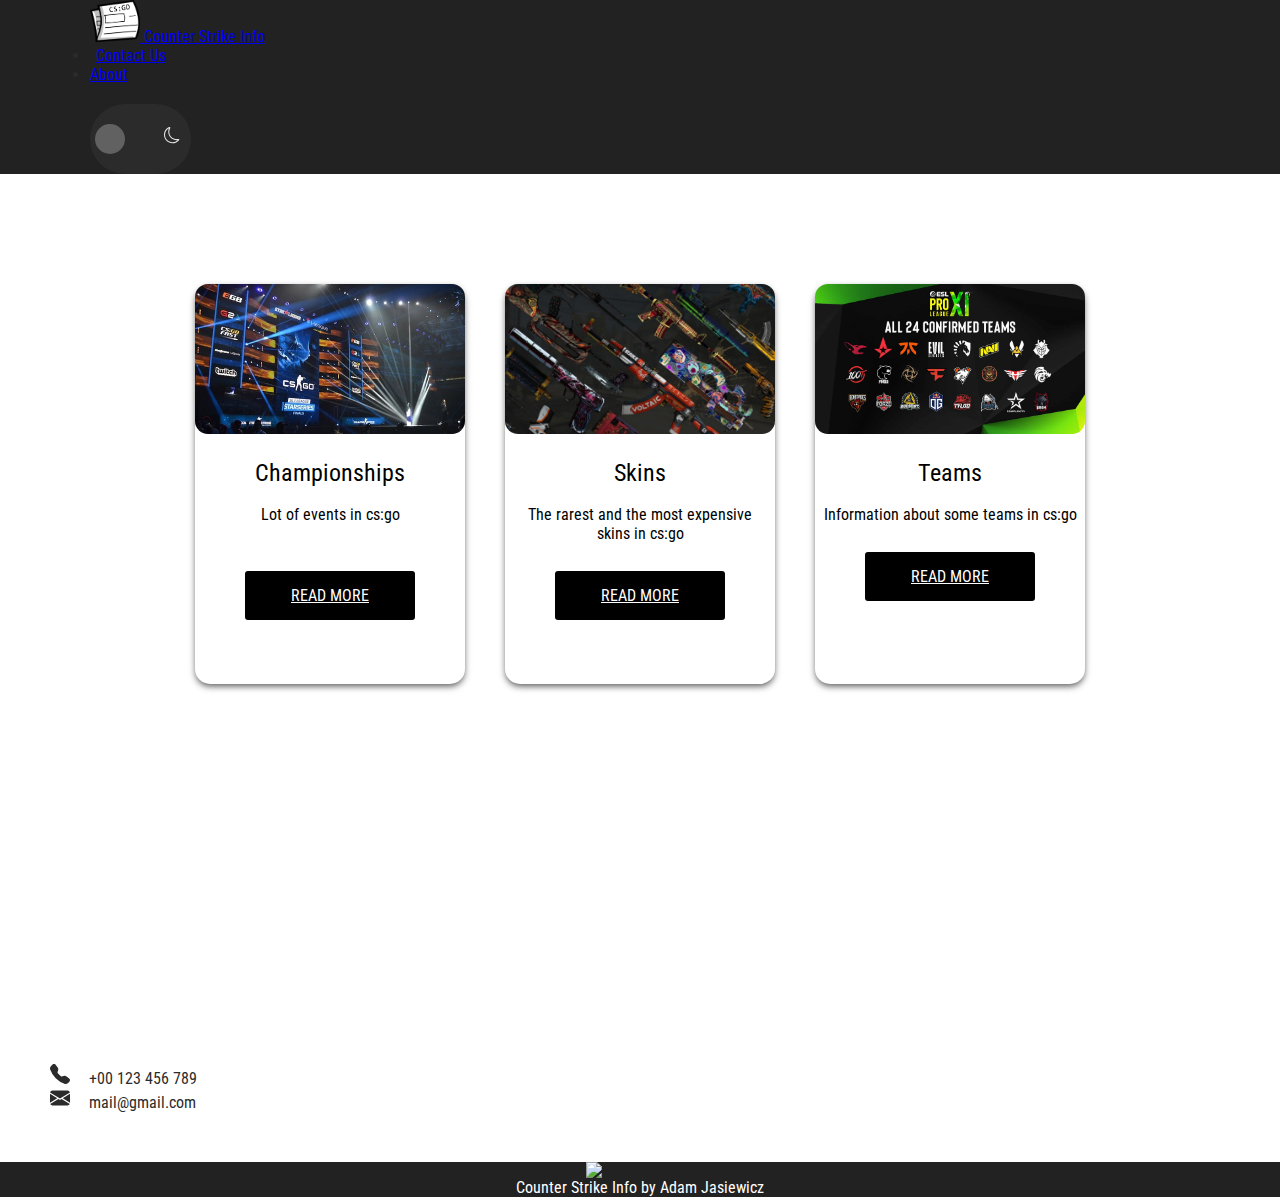
==== index/index.html @ 53d72b18 "first commit" ====
<!DOCTYPE html>
<html lang="en">
<head>
    <meta charset="UTF-8">
    <meta http-equiv="X-UA-Compatible" content="IE=edge">
    <meta name="viewport" content="width=device-width, initial-scale=1.0">
    <title>Counter Strike Info | Lot of things about cs:go word</title>
    <link href="https://cdn.jsdelivr.net/npm/bootstrap@5.1.3/dist/css/bootstrap.min.css" rel="stylesheet" integrity="sha384-1BmE4kWBq78iYhFldvKuhfTAU6auU8tT94WrHftjDbrCEXSU1oBoqyl2QvZ6jIW3" crossorigin="anonymous">
    <link rel="stylesheet" href="style.css">
    <link rel="icon" href="../IMG/LOGO2.png">
    <link rel="preconnect" href="https://fonts.googleapis.com">
    <link rel="preconnect" href="https://fonts.gstatic.com" crossorigin>
    <link href="https://fonts.googleapis.com/css2?family=Fredoka:wdth,wght@91.6,415;100,400&family=Roboto+Condensed&display=swap" rel="stylesheet">
</head>
<body>
      <nav class="navbar navbar-expand-lg navbar-dark" style="padding: 0 7vw; background-color: #222222;">
        <div class="container-fluid">
          <a class="navbar-brand" href="index.html">
            <img src="../IMG/LOGO2.png" width="50">
          </a>
          <a href="index.html" class="navbar-brand" style="font-size: 16px; margin: 0 !important;">Counter Strike Info</a>
          <button class="navbar-toggler" type="button" data-bs-toggle="collapse" data-bs-target="#navbarText" aria-controls="navbarText" aria-expanded="false" aria-label="Toggle navigation" style="border: none;">
            <span class="navbar-toggler-icon"></span>
          </button>
          <div class="collapse navbar-collapse" id="navbarText">
            <ul class="navbar-nav me-auto mb-2 mb-lg-0">
              <li class="nav-item">
                <a class="nav-link" data-bs-toggle="modal" data-bs-target=".bd-example-modal-sm" href="#" style="margin-left: 0.5vw;">Contact Us</a>
              </li>
              <li class="nav-item">
                <a class="nav-link" href="#">About</a>
              </li>
            </ul>
            <span class="navbar-text">
                <input type="checkbox" class="checkbox" id="checkbox" style="color: rgb(254, 255, 240);">
              <label for="checkbox" class="label" style="margin: 20px 0 20px 0;">
                <i class="bi bbi-brightness-high"><svg xmlns="http://www.w3.org/2000/svg" width="16" height="16" fill="currentColor" class="bi bi-brightness-high" viewBox="0 0 16 16">
                  <path d="M8 11a3 3 0 1 1 0-6 3 3 0 0 1 0 6zm0 1a4 4 0 1 0 0-8 4 4 0 0 0 0 8zM8 0a.5.5 0 0 1 .5.5v2a.5.5 0 0 1-1 0v-2A.5.5 0 0 1 8 0zm0 13a.5.5 0 0 1 .5.5v2a.5.5 0 0 1-1 0v-2A.5.5 0 0 1 8 13zm8-5a.5.5 0 0 1-.5.5h-2a.5.5 0 0 1 0-1h2a.5.5 0 0 1 .5.5zM3 8a.5.5 0 0 1-.5.5h-2a.5.5 0 0 1 0-1h2A.5.5 0 0 1 3 8zm10.657-5.657a.5.5 0 0 1 0 .707l-1.414 1.415a.5.5 0 1 1-.707-.708l1.414-1.414a.5.5 0 0 1 .707 0zm-9.193 9.193a.5.5 0 0 1 0 .707L3.05 13.657a.5.5 0 0 1-.707-.707l1.414-1.414a.5.5 0 0 1 .707 0zm9.193 2.121a.5.5 0 0 1-.707 0l-1.414-1.414a.5.5 0 0 1 .707-.707l1.414 1.414a.5.5 0 0 1 0 .707zM4.464 4.465a.5.5 0 0 1-.707 0L2.343 3.05a.5.5 0 1 1 .707-.707l1.414 1.414a.5.5 0 0 1 0 .708z"/>
                </svg></i>
                <i class="bi bi-moon"><svg xmlns="http://www.w3.org/2000/svg" width="16.3" height="16.3" fill="currentColor" class="bi bi-moon" viewBox="0 0 16 16">
                  <path d="M6 .278a.768.768 0 0 1 .08.858 7.208 7.208 0 0 0-.878 3.46c0 4.021 3.278 7.277 7.318 7.277.527 0 1.04-.055 1.533-.16a.787.787 0 0 1 .81.316.733.733 0 0 1-.031.893A8.349 8.349 0 0 1 8.344 16C3.734 16 0 12.286 0 7.71 0 4.266 2.114 1.312 5.124.06A.752.752 0 0 1 6 .278zM4.858 1.311A7.269 7.269 0 0 0 1.025 7.71c0 4.02 3.279 7.276 7.319 7.276a7.316 7.316 0 0 0 5.205-2.162c-.337.042-.68.063-1.029.063-4.61 0-8.343-3.714-8.343-8.29 0-1.167.242-2.278.681-3.286z"/>
                </svg></i>
                <div class="ball"> </div>
              </label>
            </span>
          </div>
        </div>
      </nav>
      <div class="main1">
            <section id="first-article" class="article">
                <div class="card">
                    <div class="card-image cs-1banner"></div>
                    <h2>Championships</h2>
                    <p>Lot of events in cs:go</p><br>
                    <a href="championschips.html">READ MORE</a>
                </div>
            </section>
            <section class="article">
                <div class="card">
                    <div class="card-image cs-2banner"></div>
                    <h2>Skins</h2>
                    <p>The rarest and the most expensive skins in cs:go</p>
                    <a href="skins.html">READ MORE</a>
                </div>
            </section>
            <section class="article">
              <div class="card">
                  <div class="card-image cs-3banner"></div>
                  <h2>Teams</h2>
                  <p>Information about some teams in cs:go</p>
                  <a href="teams.html">READ MORE</a>
              </div>
          </section>
        </div>

        
    





        
        <div class="modal fade bd-example-modal-sm" tabindex="-1" role="dialog" aria-labelledby="mySmallModalLabel" aria-hidden="true">
          <div class="modal-dialog modal-sm">
            <div class="modal-content" style="padding: 50px; top: 30vh;">
              <p><svg xmlns="http://www.w3.org/2000/svg" width="20" height="20" fill="currentColor" class="bi bi-telephone-fill" viewBox="0 0 16 16">
                <path fill-rule="evenodd" d="M1.885.511a1.745 1.745 0 0 1 2.61.163L6.29 2.98c.329.423.445.974.315 1.494l-.547 2.19a.678.678 0 0 0 .178.643l2.457 2.457a.678.678 0 0 0 .644.178l2.189-.547a1.745 1.745 0 0 1 1.494.315l2.306 1.794c.829.645.905 1.87.163 2.611l-1.034 1.034c-.74.74-1.846 1.065-2.877.702a18.634 18.634 0 0 1-7.01-4.42 18.634 18.634 0 0 1-4.42-7.009c-.362-1.03-.037-2.137.703-2.877L1.885.511z"/>
              </svg> <span style="margin-left: 15px;">+00 123 456 789</span></p>
              <p><svg xmlns="http://www.w3.org/2000/svg" width="20" height="20" fill="currentColor" class="bi bi-envelope-fill" viewBox="0 0 16 16">
                <path d="M.05 3.555A2 2 0 0 1 2 2h12a2 2 0 0 1 1.95 1.555L8 8.414.05 3.555ZM0 4.697v7.104l5.803-3.558L0 4.697ZM6.761 8.83l-6.57 4.027A2 2 0 0 0 2 14h12a2 2 0 0 0 1.808-1.144l-6.57-4.027L8 9.586l-1.239-.757Zm3.436-.586L16 11.801V4.697l-5.803 3.546Z"/>
              </svg> <span style="margin-left: 15px;">mail@gmail.com</span> </p>
            </div>
          </div>
        </div>
        
        
        <footer>
          <div class="in-footer">
            <img src="../IMG/LOGO.png" style="width: 100px; margin-left: 70px;"><div class="in-footer-p"><p>Counter Strike Info by Adam Jasiewicz</p></div>
          </div>  
        </footer>
    <script src="https://cdn.jsdelivr.net/npm/bootstrap@5.1.3/dist/js/bootstrap.bundle.min.js" integrity="sha384-ka7Sk0Gln4gmtz2MlQnikT1wXgYsOg+OMhuP+IlRH9sENBO0LRn5q+8nbTov4+1p" crossorigin="anonymous"></script>
    <script src="../script.js"></script>
</body>
</html>
---- index/style.css ----
*{
    margin: 0;
    padding: 0;
    font-family: 'Roboto Condensed', sans-serif;
    font-weight: 400 !important;
}
body{
    background-color: #ffffff;
    color: #2b2b2b;
}
body.dark{
    background: #2b2b2b;
    color: rgb(255, 255, 255) !important;
}
body.dark td,body.dark th{
    color: #ffffff !important;
}
body.dark hr{
    height: 2px;
    background-color: #ffffff !important;
}
body.dark .card:hover{
    color: #cccccc;
}
body.dark .card{
    background-color: #3f3f3f;
}
.checkbox{
    opacity: 0;
    position: absolute;

}
.modal-content{
    color: #2b2b2b;
}
.checkbox:checked + .label .ball{
    transform: translateX(29px);
}
.label{
    width: 69px;
    height: calc(1.5em + .75rem + 2px);
    background-color: #2b2b2b;
    display: flex;
    border-radius: 50px;
    align-items: center;
    padding: 16px;
    justify-content: space-between;
    position: relative;
    margin-right: 5px;
    margin-top: 11px;
}
 .ball{
    width: 30px;
    height: 30px;
    background-color: rgb(97, 97, 97);
    position: absolute;
    left: 5px;
    border-radius: 50%;
    transition: transform 0.1s linear;
} 
.bi-brightness-high{
    font-size: 12px;
    color: #ffee00;
    margin-left: -3px;
    margin-top: -3px;
}
.bi-moon{
    font-size: 12px;
    color: #e6e6e6;
    margin-top: -2px;
    margin-right: -3px;
}
.form-inline{
    display: inline-block;
}
.main1{
    display: flex;
    justify-content: center;
    flex-wrap: wrap;
    margin-top: 10vh;
    height: auto;
    min-height: 750px;
}

.card{
    cursor: default !important; 
    transition: all 0.2s ease;
    background-color: rgb(255, 255, 255);
    width: 270px;
    height: 400px;
    margin: 20px;
    color: rgb(0, 0, 0);
    border-radius: 15px;
    text-align: center;
    background-color: rgb(255, 255, 255);
    color: #000000;
    -webkit-box-shadow: 0px 3px 7px -1px rgba(80, 80, 80, 1);
    -moz-box-shadow: 0px 3px 7px -1px rgba(80, 80, 80, 1);
    box-shadow: 0px 3px 7px -1px rgba(80, 80, 80, 1);
}

.card-image{
    background-color: rgb(0, 0, 0);
    height: 150px;
    margin-bottom: 15px;
    background-size: cover;
}

.cs-1banner{
    background-image: url(../IMG/cs1banner.png);
    border-radius: 13px;
}

.cs-2banner{
    background-image: url(../IMG/cs2banner.png);
    border-radius: 13px;
}

.cs-3banner{
    background-image: url(../IMG/cs3banner.png);
    border-radius: 13px;
}

.card h2{
    padding: 10px;
}

.card p{
    padding: 8px;
}

.card a{
    background-color: black;
    color: white;
    padding: 15px 20px;
    display: block;
    text-align: center;
    margin: 20px 50px;
    border-radius: 3px;
}

.card:hover {
    background-color: rgb(255, 255, 255);
    color: rgb(0, 0, 0);
    cursor: pointer;
    transform: scale(1.03);
    transition: all ls ease;
}
h1{
    font-weight: bold;
}
::-webkit-scrollbar{
    width: 7px;
    position: relative;
}
::-webkit-scrollbar-thumb{
    background-color: rgb(148, 148, 148);
    border-radius: 50px;
    margin: 0 1px 0 1px;
} 
.container1{
    height: 80%;
    border-radius: 20px;
    margin: 40px 20%;
    -webkit-box-shadow: 3px 14px 32px -3px rgba(0, 0, 0, 1);
    -moz-box-shadow: 3px 14px 32px -3px rgba(0, 0, 0, 1);
    box-shadow: 3px 14px 32px -3px rgba(0, 0, 0, 1);
    padding: 25px 5%;
}
.photo{
    width: 70%;
    height: auto;
    border-radius: 15px;
    float: left;
    margin-right: 20px;
    margin-top: 10px;
}
@media only screen and (max-width: 700px) {
    .container1{
        margin: 0 !important;
        padding: 12px 4vw !important;
        display: inherit;
    }
    .container1 img{
        max-width: 100px;
    }
    .photo{
        width: 100% !important;
    }
    .container-fluid img{
        margin-right: -20px;
    }
    #first-article{
        margin-top: -60px;
    }
    #text1-id{
        text-align: center;
    }
    
}
.title1{
    font-weight: 500;
    margin: 1vw;
}
.text1{
    font-weight: 400;
}
footer{
    background-color: #222222;
    color: white;
    width: 100%;
    left: 0px;
}

.in-footer{
    display: grid;
    place-content: center;
}
.in-footer-p{
    font-weight: 500;
}
.bs{
    background-color: rgb(62, 82, 62);
}
.ww{
    background-color: rgb(64, 94, 64);
}
.ft{
    background-color: rgb(84, 133, 84);
}
.mw{
    background-color: rgb(92, 160, 92);
}
.fn{
    background-color: rgb(111, 228, 111);
}
.float{
    text-align: center;
    display: flex;
    width: 100%;
}
.float div{
    padding: 10px; 
    width: 100%;
    text-align: center;
}
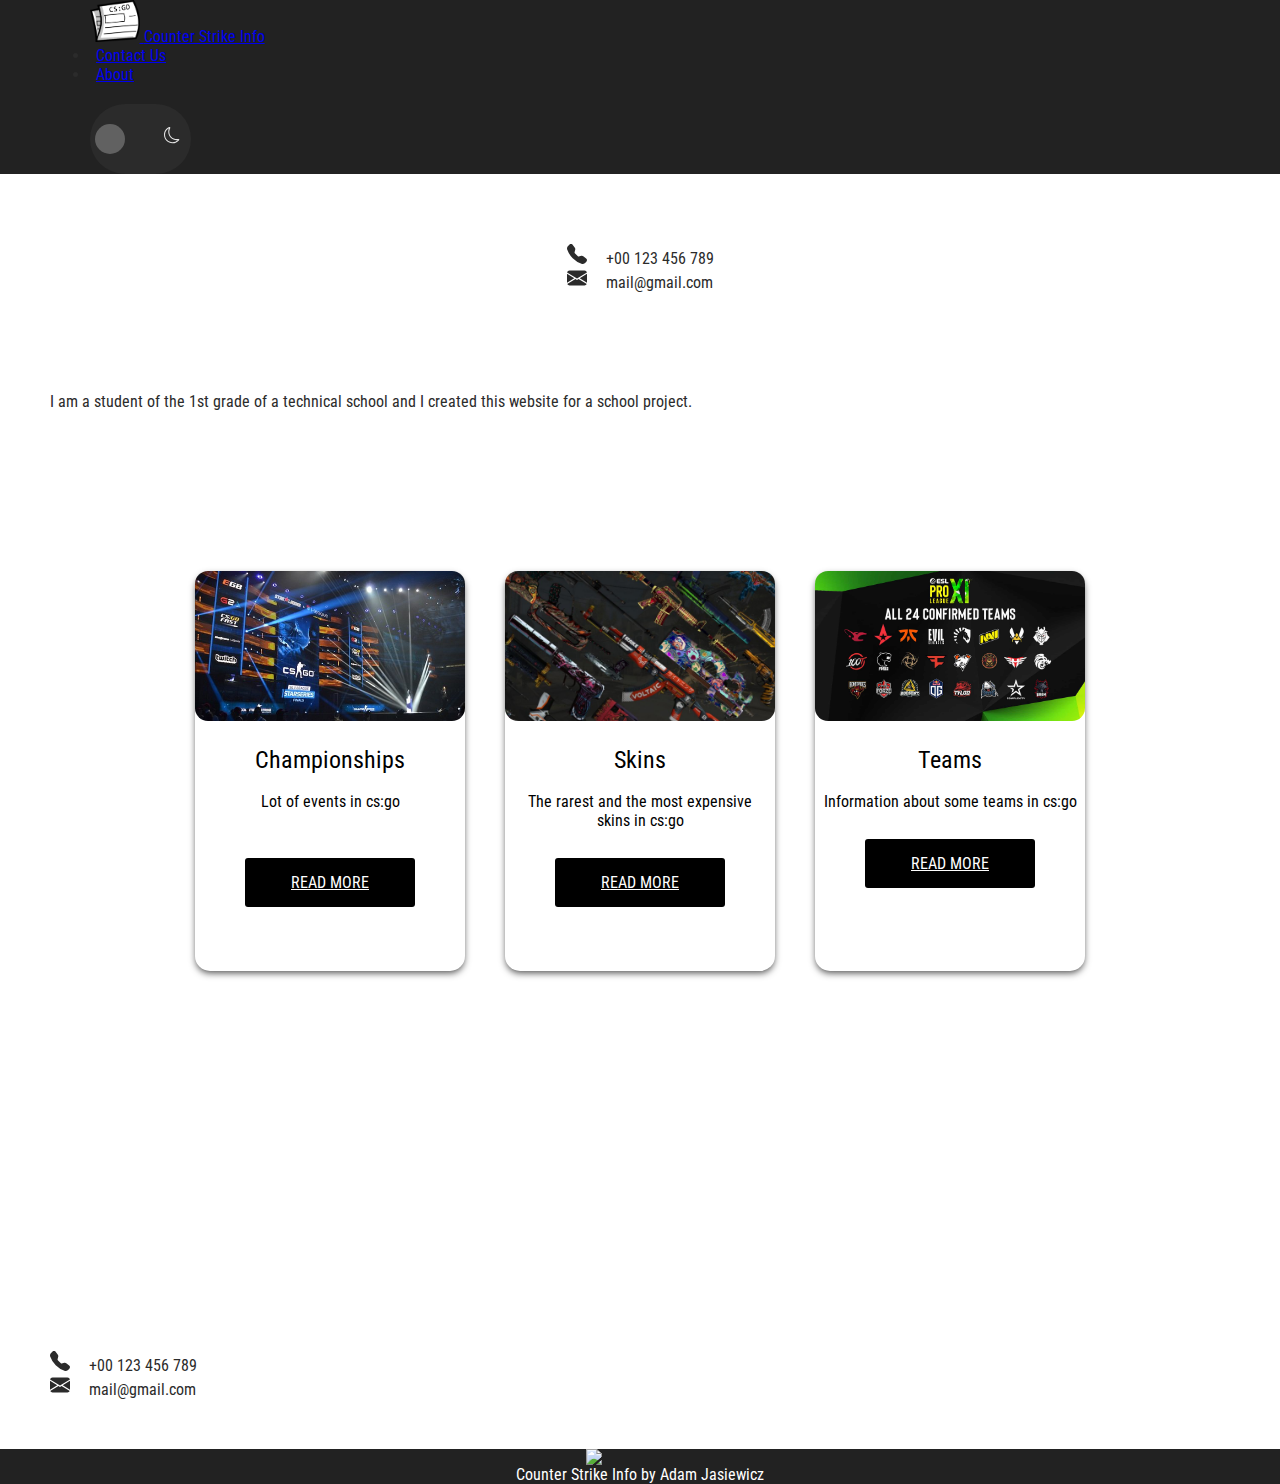
==== commit eedf1650: "Fixes" ====
--- a/index/index.html
+++ b/index/index.html
@@ -13,39 +13,58 @@
     <link href="https://fonts.googleapis.com/css2?family=Fredoka:wdth,wght@91.6,415;100,400&family=Roboto+Condensed&display=swap" rel="stylesheet">
 </head>
 <body>
-      <nav class="navbar navbar-expand-lg navbar-dark" style="padding: 0 7vw; background-color: #222222;">
-        <div class="container-fluid">
-          <a class="navbar-brand" href="index.html">
-            <img src="../IMG/LOGO2.png" width="50">
-          </a>
-          <a href="index.html" class="navbar-brand" style="font-size: 16px; margin: 0 !important;">Counter Strike Info</a>
-          <button class="navbar-toggler" type="button" data-bs-toggle="collapse" data-bs-target="#navbarText" aria-controls="navbarText" aria-expanded="false" aria-label="Toggle navigation" style="border: none;">
-            <span class="navbar-toggler-icon"></span>
-          </button>
-          <div class="collapse navbar-collapse" id="navbarText">
-            <ul class="navbar-nav me-auto mb-2 mb-lg-0">
-              <li class="nav-item">
-                <a class="nav-link" data-bs-toggle="modal" data-bs-target=".bd-example-modal-sm" href="#" style="margin-left: 0.5vw;">Contact Us</a>
-              </li>
-              <li class="nav-item">
-                <a class="nav-link" href="#">About</a>
-              </li>
-            </ul>
-            <span class="navbar-text">
-                <input type="checkbox" class="checkbox" id="checkbox" style="color: rgb(254, 255, 240);">
-              <label for="checkbox" class="label" style="margin: 20px 0 20px 0;">
-                <i class="bi bbi-brightness-high"><svg xmlns="http://www.w3.org/2000/svg" width="16" height="16" fill="currentColor" class="bi bi-brightness-high" viewBox="0 0 16 16">
-                  <path d="M8 11a3 3 0 1 1 0-6 3 3 0 0 1 0 6zm0 1a4 4 0 1 0 0-8 4 4 0 0 0 0 8zM8 0a.5.5 0 0 1 .5.5v2a.5.5 0 0 1-1 0v-2A.5.5 0 0 1 8 0zm0 13a.5.5 0 0 1 .5.5v2a.5.5 0 0 1-1 0v-2A.5.5 0 0 1 8 13zm8-5a.5.5 0 0 1-.5.5h-2a.5.5 0 0 1 0-1h2a.5.5 0 0 1 .5.5zM3 8a.5.5 0 0 1-.5.5h-2a.5.5 0 0 1 0-1h2A.5.5 0 0 1 3 8zm10.657-5.657a.5.5 0 0 1 0 .707l-1.414 1.415a.5.5 0 1 1-.707-.708l1.414-1.414a.5.5 0 0 1 .707 0zm-9.193 9.193a.5.5 0 0 1 0 .707L3.05 13.657a.5.5 0 0 1-.707-.707l1.414-1.414a.5.5 0 0 1 .707 0zm9.193 2.121a.5.5 0 0 1-.707 0l-1.414-1.414a.5.5 0 0 1 .707-.707l1.414 1.414a.5.5 0 0 1 0 .707zM4.464 4.465a.5.5 0 0 1-.707 0L2.343 3.05a.5.5 0 1 1 .707-.707l1.414 1.414a.5.5 0 0 1 0 .708z"/>
-                </svg></i>
-                <i class="bi bi-moon"><svg xmlns="http://www.w3.org/2000/svg" width="16.3" height="16.3" fill="currentColor" class="bi bi-moon" viewBox="0 0 16 16">
-                  <path d="M6 .278a.768.768 0 0 1 .08.858 7.208 7.208 0 0 0-.878 3.46c0 4.021 3.278 7.277 7.318 7.277.527 0 1.04-.055 1.533-.16a.787.787 0 0 1 .81.316.733.733 0 0 1-.031.893A8.349 8.349 0 0 1 8.344 16C3.734 16 0 12.286 0 7.71 0 4.266 2.114 1.312 5.124.06A.752.752 0 0 1 6 .278zM4.858 1.311A7.269 7.269 0 0 0 1.025 7.71c0 4.02 3.279 7.276 7.319 7.276a7.316 7.316 0 0 0 5.205-2.162c-.337.042-.68.063-1.029.063-4.61 0-8.343-3.714-8.343-8.29 0-1.167.242-2.278.681-3.286z"/>
-                </svg></i>
-                <div class="ball"> </div>
-              </label>
-            </span>
-          </div>
-        </div>
-      </nav>
+  <nav class="navbar navbar-expand-lg navbar-dark" style="padding: 0 7vw; background-color: #222222;">
+    <div class="container-fluid">
+      <a class="navbar-brand" href="index.html">
+        <img src="../IMG/LOGO2.png" width="50">
+      </a>
+      <a href="index.html" class="navbar-brand" style="font-size: 16px; margin: 0 !important;">Counter Strike Info</a>
+      <button class="navbar-toggler" type="button" data-bs-toggle="collapse" data-bs-target="#navbarText" aria-controls="navbarText" aria-expanded="false" aria-label="Toggle navigation" style="border: none;">
+        <span class="navbar-toggler-icon"></span>
+      </button>
+      <div class="collapse navbar-collapse" id="navbarText">
+        <ul class="navbar-nav me-auto mb-2 mb-lg-0">
+          <li class="nav-item">
+            <a class="nav-link" data-bs-toggle="modal" data-bs-target=".bd-example-modal-sm" href="#" style="margin-left: 0.5vw;">Contact Us</a>
+          </li>
+          <li class="nav-item">
+            <a class="nav-link" data-bs-toggle="modal" data-bs-target=".bd-about-modal-sm" href="#" style="margin-left: 0.5vw;">About</a>
+          </li>
+        </ul>
+        <span class="navbar-text">
+            <input type="checkbox" class="checkbox" id="checkbox" style="color: rgb(254, 255, 240);">
+          <label for="checkbox" class="label" style="margin: 20px 0 20px 0;">
+            <i class="bi bbi-brightness-high"><svg xmlns="http://www.w3.org/2000/svg" width="16" height="16" fill="currentColor" class="bi bi-brightness-high" viewBox="0 0 16 16">
+              <path d="M8 11a3 3 0 1 1 0-6 3 3 0 0 1 0 6zm0 1a4 4 0 1 0 0-8 4 4 0 0 0 0 8zM8 0a.5.5 0 0 1 .5.5v2a.5.5 0 0 1-1 0v-2A.5.5 0 0 1 8 0zm0 13a.5.5 0 0 1 .5.5v2a.5.5 0 0 1-1 0v-2A.5.5 0 0 1 8 13zm8-5a.5.5 0 0 1-.5.5h-2a.5.5 0 0 1 0-1h2a.5.5 0 0 1 .5.5zM3 8a.5.5 0 0 1-.5.5h-2a.5.5 0 0 1 0-1h2A.5.5 0 0 1 3 8zm10.657-5.657a.5.5 0 0 1 0 .707l-1.414 1.415a.5.5 0 1 1-.707-.708l1.414-1.414a.5.5 0 0 1 .707 0zm-9.193 9.193a.5.5 0 0 1 0 .707L3.05 13.657a.5.5 0 0 1-.707-.707l1.414-1.414a.5.5 0 0 1 .707 0zm9.193 2.121a.5.5 0 0 1-.707 0l-1.414-1.414a.5.5 0 0 1 .707-.707l1.414 1.414a.5.5 0 0 1 0 .707zM4.464 4.465a.5.5 0 0 1-.707 0L2.343 3.05a.5.5 0 1 1 .707-.707l1.414 1.414a.5.5 0 0 1 0 .708z"/>
+            </svg></i>
+            <i class="bi bi-moon"><svg xmlns="http://www.w3.org/2000/svg" width="16.3" height="16.3" fill="currentColor" class="bi bi-moon" viewBox="0 0 16 16">
+              <path d="M6 .278a.768.768 0 0 1 .08.858 7.208 7.208 0 0 0-.878 3.46c0 4.021 3.278 7.277 7.318 7.277.527 0 1.04-.055 1.533-.16a.787.787 0 0 1 .81.316.733.733 0 0 1-.031.893A8.349 8.349 0 0 1 8.344 16C3.734 16 0 12.286 0 7.71 0 4.266 2.114 1.312 5.124.06A.752.752 0 0 1 6 .278zM4.858 1.311A7.269 7.269 0 0 0 1.025 7.71c0 4.02 3.279 7.276 7.319 7.276a7.316 7.316 0 0 0 5.205-2.162c-.337.042-.68.063-1.029.063-4.61 0-8.343-3.714-8.343-8.29 0-1.167.242-2.278.681-3.286z"/>
+            </svg></i>
+            <div class="ball"> </div>
+          </label>
+        </span>
+      </div>
+    </div>
+  </nav>
+  <div class="modal fade bd-example-modal-sm" tabindex="-1" role="dialog" aria-labelledby="mySmallModalLabel" aria-hidden="true">
+    <div class="modal-dialog modal-sm">
+      <div class="modal-content" style="padding: 50px; top: 30vh; display: grid; place-content: center;">
+        <p><svg xmlns="http://www.w3.org/2000/svg" width="20" height="20" fill="currentColor" class="bi bi-telephone-fill" viewBox="0 0 16 16">
+          <path fill-rule="evenodd" d="M1.885.511a1.745 1.745 0 0 1 2.61.163L6.29 2.98c.329.423.445.974.315 1.494l-.547 2.19a.678.678 0 0 0 .178.643l2.457 2.457a.678.678 0 0 0 .644.178l2.189-.547a1.745 1.745 0 0 1 1.494.315l2.306 1.794c.829.645.905 1.87.163 2.611l-1.034 1.034c-.74.74-1.846 1.065-2.877.702a18.634 18.634 0 0 1-7.01-4.42 18.634 18.634 0 0 1-4.42-7.009c-.362-1.03-.037-2.137.703-2.877L1.885.511z"/>
+        </svg> <span style="margin-left: 15px;">+00 123 456 789</span></p>
+        <p><svg xmlns="http://www.w3.org/2000/svg" width="20" height="20" fill="currentColor" class="bi bi-envelope-fill" viewBox="0 0 16 16">
+          <path d="M.05 3.555A2 2 0 0 1 2 2h12a2 2 0 0 1 1.95 1.555L8 8.414.05 3.555ZM0 4.697v7.104l5.803-3.558L0 4.697ZM6.761 8.83l-6.57 4.027A2 2 0 0 0 2 14h12a2 2 0 0 0 1.808-1.144l-6.57-4.027L8 9.586l-1.239-.757Zm3.436-.586L16 11.801V4.697l-5.803 3.546Z"/>
+        </svg> <span style="margin-left: 15px;">mail@gmail.com</span> </p>
+      </div>
+    </div>
+  </div>
+  <div class="modal fade bd-about-modal-sm" tabindex="-1" role="dialog" aria-labelledby="about" aria-hidden="true">
+    <div class="modal-dialog modal-sm">
+      <div class="modal-content" style="padding: 50px; top: 30vh;">
+        <p><span>I am a student of the 1st grade of a technical school and I created this website for a school project.</span></p>
+      </div>
+    </div>
+  </div>
       <div class="main1">
             <section id="first-article" class="article">
                 <div class="card">
